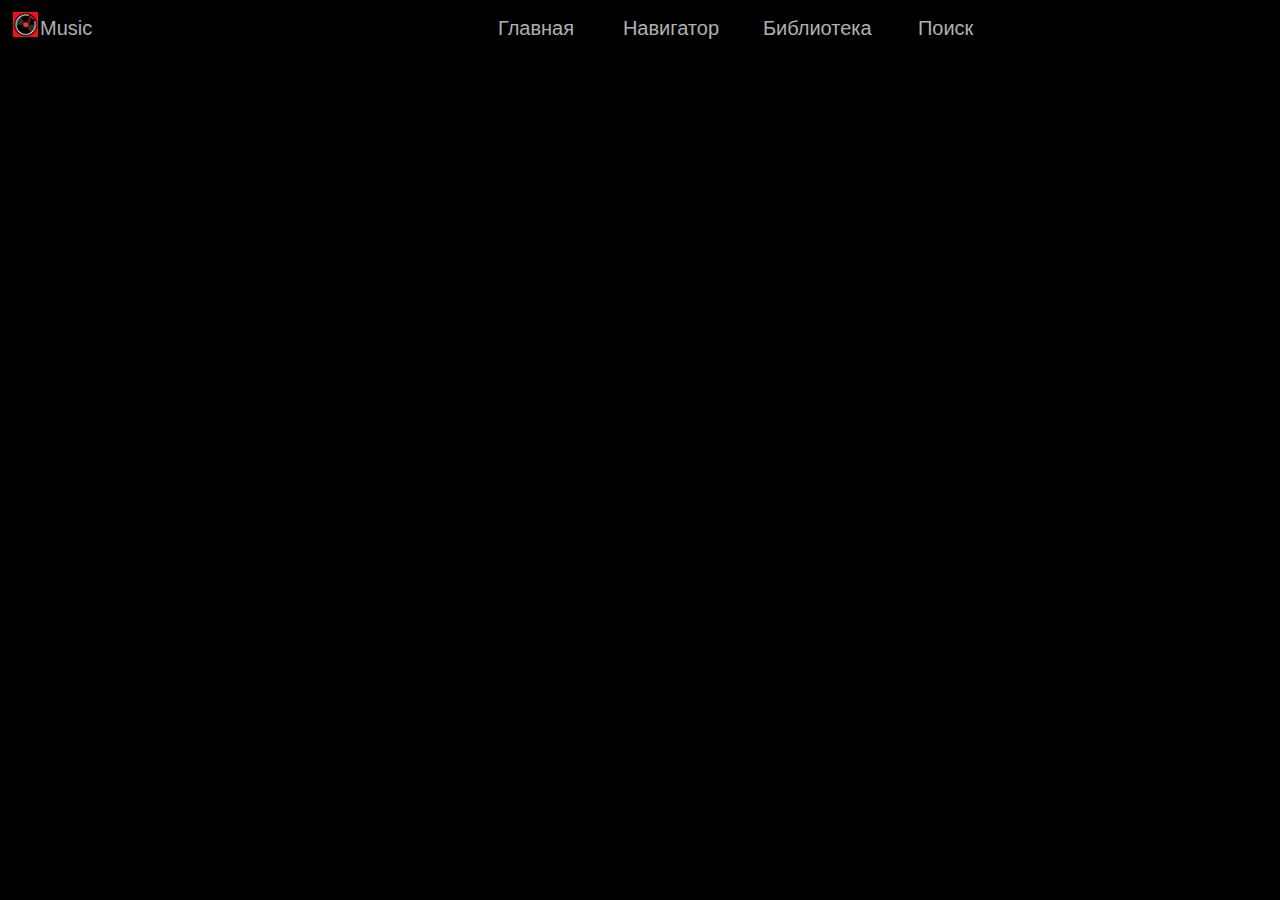
==== index.html @ 2d070429 "Added block navigato and Drop-list" ====
<!DOCTYPE html>
<html lang="en">
<head>
    <meta charset="UTF-8">
    <meta http-equiv="X-UA-Compatible" content="IE=edge">
    <meta name="viewport" content="width=device-width, initial-scale=1.0">
    <link rel="stylesheet" href="https://cdnjs.cloudflare.com/ajax/libs/font-awesome/5.15.2/css/all.min.css" integrity="sha512-HK5fgLBL+xu6dm/Ii3z4xhlSUyZgTT9tuc/hSrtw6uzJOvgRr2a9jyxxT1ely+B+xFAmJKVSTbpM/CuL7qxO8w==" crossorigin="anonymous" />
    <link rel="stylesheet" href="css/main.css">
    <title>Player-Music</title> 
</head>
<body>
    <!--Navigator-->
    <div class="wrapper">
        <div class="navigator">
            <div class="navigator-img">            
                <img src="img/player2.png" alt="player" width="25px" height="25px">
            </div>
            <div class="navigator-sections-text">
                <h3 class="navigator-title">Music</h3>
            </div>
            <div class="navigator-sections-centr">
                <div class="navigator-sections-centr-text">
                    <a class="link" href="index.html"><h3 class="navigator-title">Главная</h3></a>
                </div>
                <div class="navigator-sections-centr-text2">
                    <a class="link" href="navigator.html"><h3 class="navigator-title">Навигатор</h3></a>
                </div>
                <div class="navigator-sections-centr-text3">
                    <a class="link" href="library.html"><h3 class="navigator-title">Библиотека</h3></a>
                </div>
                <div class="navigator-sections-centr-text4">
                    <h3 class="navigator-title">Поиск</h3>
                </div>                
            </div>
            <div class="navigator-sections-right">
                <div class="drop-list">
                    <div class="menu"> 
                        <div>
                            <span class="main-icons"><i class="fas fa-user-circle"></i></span>                                      
                                <ul class="submenu">          
                                    <li class="title-list"><a class="title-text" href="#">Мой аккаунт</a></li>
                                    <li class="title-list3"><a class="title-text2" href="#">Укравпления аккаунтом</a></li>                    
                                    <li class="title-list"><i class="fas fa-user"></i><a class="title-text3" href="#">Мой аккаунт</a></li>
                                    <li class="title-list"><i class="fas fa-file-invoice-dollar"></i><a class="title-text4" href="#">Мой канал</a></li>
                                    <li class="title-list"><i class="fas fa-file-invoice"></i><a class="title-text5" href="#">Сменить аккаунт</a></li>
                                    <li class="title-list"><i class="fas fa-sign-out-alt"></i><a class="title-text6" href="#">Выйти</a></li>
                                    <li class="title-list"><i class="fas fa-cloud-download-alt"></i><a class="title-text7" href="#">Загрука музыки</a></li>
                                    <li class="title-list"><i class="fas fa-history"></i><a class="title-text8" href="#">История</a></li>
                                    <li class="title-list"><i class="fas fa-cogs"></i><a class="title-text9" href="#">Настройки</a></li>
                                    <li class="title-list"><i class="fas fa-hamsa"></i><a class="title-text10" href="#">Условия использования</a></li>
                                    <li class="title-list"><i class="fas fa-question-circle"></i><a class="title-text11" href="#">Справка</a></li>
                                    <li class="title-list2"><i class="fas fa-file-pdf"></i><a class="title-text12" href="#">Отправить отзыв</a></li>
                                </ul> 
                        </div>
                    </div>
                </div>
            </div>       
        </div> 
        <!--First Carousel-->
        <!--<div class="carousel">
            <div class="carousel-text">
              <h1>Все эти чувства</h1>  
            </div>
            <div class="carousel-block">
                <a class="corusel-link" href="mainhtml/carousel.html"><img src="" alt="photo"></a>
                <div class="carousel-block-text">
                    <a class="corusel-link2" href="mainhtml/carousel1.html"> <h4 class="feelings-description">Скоро рассвет, выхода нет</h4></a>
                </div>
                <div class="carousel-block-text2">
                    <p class="carousel-block-title">Замфори, Сплин, Nautilus <br>
                        Pompilius, Uma2rman...</p>
                </div>
            </div>

        </div> -->
    </div>
    
</body>
</html>
---- css/main.css ----
*{
    padding:0;
    margin:0;
    border:0;
    }
    *,*:before,*:after{
    -moz-box-sizing: border-box;
    -webkit-box-sizing: border-box;
    box-sizing: border-box;
    }
    :focus,:active{outline: none;}
    a:focus,a:active{outline: none;}
    
    nav,footer,header,aside{display: block;}
    
    html,body{
    height:100%;
    width: 100%;
    font-size: 100%;
    line-height: 1;
    font-size: 14px;
    -ms-text-size-adjust: 100%;
    -moz-text-size-adjust: 100%;
    -webkit-text-size-adjust: 100;
    }
    
    input, button, textarea {font-family:inherit;}
    
    input::-ms-clear{display: none;}
    button{cursor: pointer;}
    button::-moz-focus-inner{padding:0;border:0;}
    a, a:visited{text-decoration: none;}
    a:hover {text-decoration: none;}
    ul li {list-style: none;}
    img{vertical-align: top;}
    
    h1,h2,h3,h4,h5,h6{font-size:inherit;font-weight: 400;}


body {
    background-color: black;
    font-family: Arial, Helvetica, sans-serif;
}
.wrapper{
    min-height: 100%;
    grid-template: minmax(100px, auto) 1fr minmax(70px, auto) / 1 fr
}
.navigator {
    display: grid;
    grid-template: 1fr / 1fr minmax(auto, 40px) minmax(auto, 635px) minmax(auto, 1160px) minmax(auto, 40px) 1fr;
    
    
    
}
.navigator-sections-centr {
    display: grid;
    grid-template: 1fr / minmax(auto, 125px) minmax(auto, 140px) minmax(auto, 155px) minmax(auto, 125px) 1fr;
       
}
.navigator-img {
    grid-column: 2 / 3;
    padding: 12px 0 0 13px;

}
.navigator-img>img{
    
}
.navigator-title {
    padding: 18px 0 0 0;
    font-size: 20px;
    color: #B0B0B0;
}   
.navigator-sections-right {
    grid-column: 5 / 6;
    
}
.drop-list {
    padding: 10px 0 0 0;
}
.main-icons {
    color: tomato;
    font-size: 4ex;
}
.submenu {
    display: none;
    position: absolute;
    top: 40px;
    right: 0;
    border: solid 1px #808080;
    color : #DCDCDC;
    background: #202020;
    max-width: 16%;
}
li>i.fas {
    margin: 0 0 0 0;
    padding-left: 20px;
    font-size: 2.8ex;
    color    : #A8A8A8;
}
ul.submenu>li:nth-child(1) {
    margin: 0;
    padding: 13px 0 0 40px;
}

ul.submenu>li:nth-child(2) {
    margin: 0;
    padding: 15px 0 13px 40px;
    border-bottom: solid 1px #DCDCDC;
}

ul.submenu>li:nth-child(6) {
    border-bottom: solid 1px #DCDCDC;
}

.title-list {
    margin: 15px 0 0 0;
}

.title-list2 {
    margin: 15px 0 15px 0;  
}

.title-list {
    margin: 15px 0 0 0;
    
}

.title-text {
    text-decoration: none;
    margin: 0 0 0 30px;
}
.title-text:link {
    color: #DCDCDC;
}
.title-text:visited {
    color: #DCDCDC;
}

.title-text2 {
    text-decoration: none;
    margin: 0 0 0 30px;  
}

.title-text2:link {
    color: #DCDCDC;
}
.title-text2:visited {
    color: #DCDCDC;
}


.title-text3 {
    text-decoration: none;
    margin: 0 0 0 32px;  
}

.title-text3:link {
    color: #DCDCDC;
}
.title-text3:visited {
    color: #DCDCDC;
}

.title-text4 {
    text-decoration: none;
    margin: 0 0 0 34px;  
}

.title-text4:link {
    color: #DCDCDC;
}
.title-text4:visited {
    color: #DCDCDC;
}

.title-text5 {
    text-decoration: none;
    margin: 0 0 0 34px;  
}

.title-text5:link {
    color: #DCDCDC;
}
.title-text5:visited {
    color: #DCDCDC;
}

.title-text6 {
    text-decoration: none;
    margin: 0 0 0 29px;  
}

.title-text6:link {
    color: #DCDCDC;
}
.title-text6:visited {
    color: #DCDCDC;
}

.title-text7 {
    text-decoration: none;
    margin: 0 0 0 24px;  
}

.title-text7:link {
    color: #DCDCDC;
}
.title-text7:visited {
    color: #DCDCDC;
}

.title-text8 {
    text-decoration: none;
    margin: 0 0 0 29px;  
}

.title-text8:link {
    color: #DCDCDC;
}
.title-text8:visited {
    color: #DCDCDC;
}
.title-text9 {
    text-decoration: none;
    margin: 0 0 0 24px;  
}

.title-text9:link {
    color: #DCDCDC;
}
.title-text9:visited {
    color: #DCDCDC;
}

.title-text10 {
    text-decoration: none;
    margin: 0 0 0 29px;  
}

.title-text10:link {
    color: #DCDCDC;
}
.title-text10:visited {
    color: #DCDCDC;
}

.title-text11 {
    text-decoration: none;
    margin: 0 0 0 29px;  
}

.title-text11:link {
    color: #DCDCDC;
}
.title-text11:visited {
    color: #DCDCDC;
}

.title-text12 {
    text-decoration: none;
    margin: 0 0 0 34px;  
}

.title-text12:link {
    color: #DCDCDC;
}
.title-text12:visited {
    color: #DCDCDC;
}

.navigator-sections-right>.drop-list>.menu>div:hover>.submenu {
    display: block;
}

.title-list3 {
    margin: 15px 0 0 0;
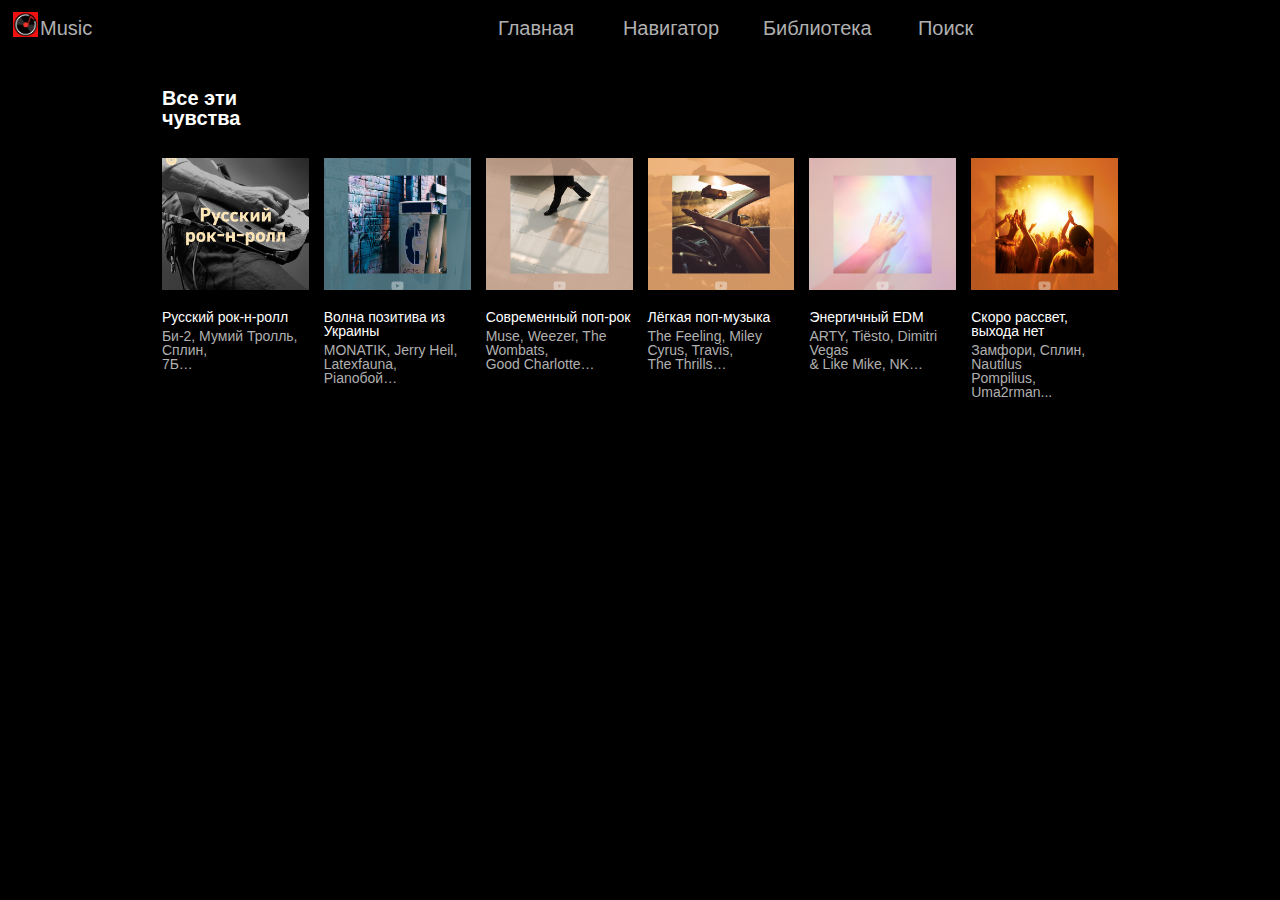
==== commit 1231523f: "added carousel1" ====
--- a/index.html
+++ b/index.html
@@ -29,7 +29,7 @@
                     <a class="link" href="library.html"><h3 class="navigator-title">Библиотека</h3></a>
                 </div>
                 <div class="navigator-sections-centr-text4">
-                    <h3 class="navigator-title">Поиск</h3>
+                   <a href="#"><h3 class="navigator-title" >Поиск</h3></a> 
                 </div>                
             </div>
             <div class="navigator-sections-right">
@@ -57,12 +57,75 @@
             </div>       
         </div> 
         <!--First Carousel-->
-        <!--<div class="carousel">
+        <div class="carousel">
             <div class="carousel-text">
               <h1>Все эти чувства</h1>  
             </div>
-            <div class="carousel-block">
-                <a class="corusel-link" href="mainhtml/carousel.html"><img src="" alt="photo"></a>
+            <div class="carousel1-block">
+                <div class="carousel1-img">
+                    <a class="corusel-link" href="mainhtml/carousel.html"><img src="img/unnamed1.jpg" alt="photo"></a>
+                </div>
+                <div class="carousel-block-text">
+                    <a class="corusel-link2" href="mainhtml/carousel1.html"> <h4>Русский рок-н-ролл</h4></a>
+                </div>
+                <div class="carousel-block-text2">
+                    <p class="carousel-block-title">Би-2, Мумий Тролль, ‎Сплин, <br>
+                        7Б…</p>
+                </div>
+            </div>
+            
+            <div class="carousel1-block1">
+                <div class="carousel1-img">
+                    <a class="corusel-link" href="mainhtml/carousel.html"><img src="img/unnamed.jpg" alt="photo"></a>
+                </div>
+                <div class="carousel1-block-text">
+                    <a class="corusel-link2" href="mainhtml/carousel1.html"> <h4>Волна позитива из Украины</h4></a>
+                </div>
+                <div class="carousel1-block-text2">
+                    <p class="carousel-block-title">MONATIK, Jerry Heil,<br> 
+                        Latexfauna, Pianoбой…</p>
+                </div>
+            </div>
+            <div class="carousel1-block2">
+                <div class="carousel1-img">
+                    <a class="corusel-link" href="mainhtml/carousel.html"><img src="img/unnamed 2.jpg" alt="photo"></a>
+                </div>
+                <div class="carousel-block-text">
+                    <a class="corusel-link2" href="mainhtml/carousel1.html"> <h4>Современный поп-рок</h4></a>
+                </div>
+                <div class="carousel-block-text2">
+                    <p class="carousel-block-title">Muse, Weezer, The Wombats,<br> 
+                        Good Charlotte…</p>
+                </div>
+            </div>
+            <div class="carousel1-block3">
+                <div class="carousel1-img">
+                    <a class="corusel-link" href="mainhtml/carousel.html"><img src="img/unnamed3.jpg" alt="photo"></a>
+                </div>
+                <div class="carousel-block-text">
+                    <a class="corusel-link2" href="mainhtml/carousel1.html"> <h4>Лёгкая поп-музыка</h4></a>
+                </div>
+                <div class="carousel-block-text2">
+                    <p class="carousel-block-title">The Feeling, Miley Cyrus, Travis,<br> 
+                        The Thrills…</p>
+                </div>
+            </div>
+           <div class="carousel1-block4">
+                <div class="carousel1-img">
+                    <a class="corusel-link" href="mainhtml/carousel.html"><img src="img/unnamed4.jpg" alt="photo"></a>
+                </div>
+                <div class="carousel-block-text">
+                    <a class="corusel-link2" href="mainhtml/carousel1.html"> <h4>Энергичный EDM</h4></a>
+                </div>
+                <div class="carousel-block-text2">
+                    <p class="carousel-block-title">ARTY, Tiësto, Dimitri Vegas <br>
+                        & Like Mike, NK…</p>
+                </div>
+            </div>
+            <div class="carousel1-block5">
+                <div class="carousel1-img">
+                    <a class="corusel-link" href="mainhtml/carousel.html"><img src="img/unnamed5.jpg" alt="photo"></a>
+                </div>
                 <div class="carousel-block-text">
                     <a class="corusel-link2" href="mainhtml/carousel1.html"> <h4 class="feelings-description">Скоро рассвет, выхода нет</h4></a>
                 </div>
@@ -70,9 +133,9 @@
                     <p class="carousel-block-title">Замфори, Сплин, Nautilus <br>
                         Pompilius, Uma2rman...</p>
                 </div>
-            </div>
+            </div>  -->    
 
-        </div> -->
+        </div> 
     </div>
     
 </body>
--- a/css/main.css
+++ b/css/main.css
@@ -268,9 +268,73 @@
     color: #DCDCDC;
 }
 
+
 .navigator-sections-right>.drop-list>.menu>div:hover>.submenu {
     display: block;
 }
 
-.title-list3 {
-    margin: 15px 0 0 0;+
+.navigator-title:hover {
+    color: white;
+}
+/** Carousel **/
+.carousel {
+    display: grid;
+    grid-template: minmax(auto, 120px) minmax(200px, 209px) / 1fr minmax(auto, 1fr) minmax(auto, 1fr) minmax(auto, 1fr) minmax(auto, 1fr) minmax(auto, 1fr) minmax(auto, 1fr) 1fr;
+    column-gap: 15px;
+}
+.carousel-text>h1 {
+    font-size: 20px;
+    color: white;
+    font-weight: 600;
+    padding: 50px 0 0 0;
+}
+.corusel-link2:link {
+    color: white;
+}
+.carousel-block-title {
+    padding: 5px 0 0 0;
+    color: #B0B0B0;
+}
+
+.corusel-link>img {
+    width: 100%;
+    height: 100%;
+    position: absolute;
+    top: 0;
+    left: 0; 
+    object-fit: cover;
+}
+
+.carousel1-img {
+    position: relative;
+    padding: 0 0 90% 0;
+    margin: 0 0 20px 0;   
+}
+.carousel1-block {
+    grid-column: 2 / 3;
+    grid-row: 2 / 3;
+}
+.carousel-text {
+    grid-column: 2 / 3;
+}
+.carousel1-block1 {
+    grid-row: 2 / 3;
+    grid-column: 3 / 4;
+}
+.carousel1-block2 {
+    grid-row: 2 / 3; 
+    grid-column: 4 / 5;
+}
+.carousel1-block3 {
+    grid-row: 2 / 3; 
+    grid-column: 5 / 6;
+}
+.carousel1-block4 {
+    grid-row: 2 / 3;  
+    grid-column: 6 / 7; 
+}
+.carousel1-block5 {
+    grid-row: 2 / 3; 
+    grid-column: 7 / 8; 
+}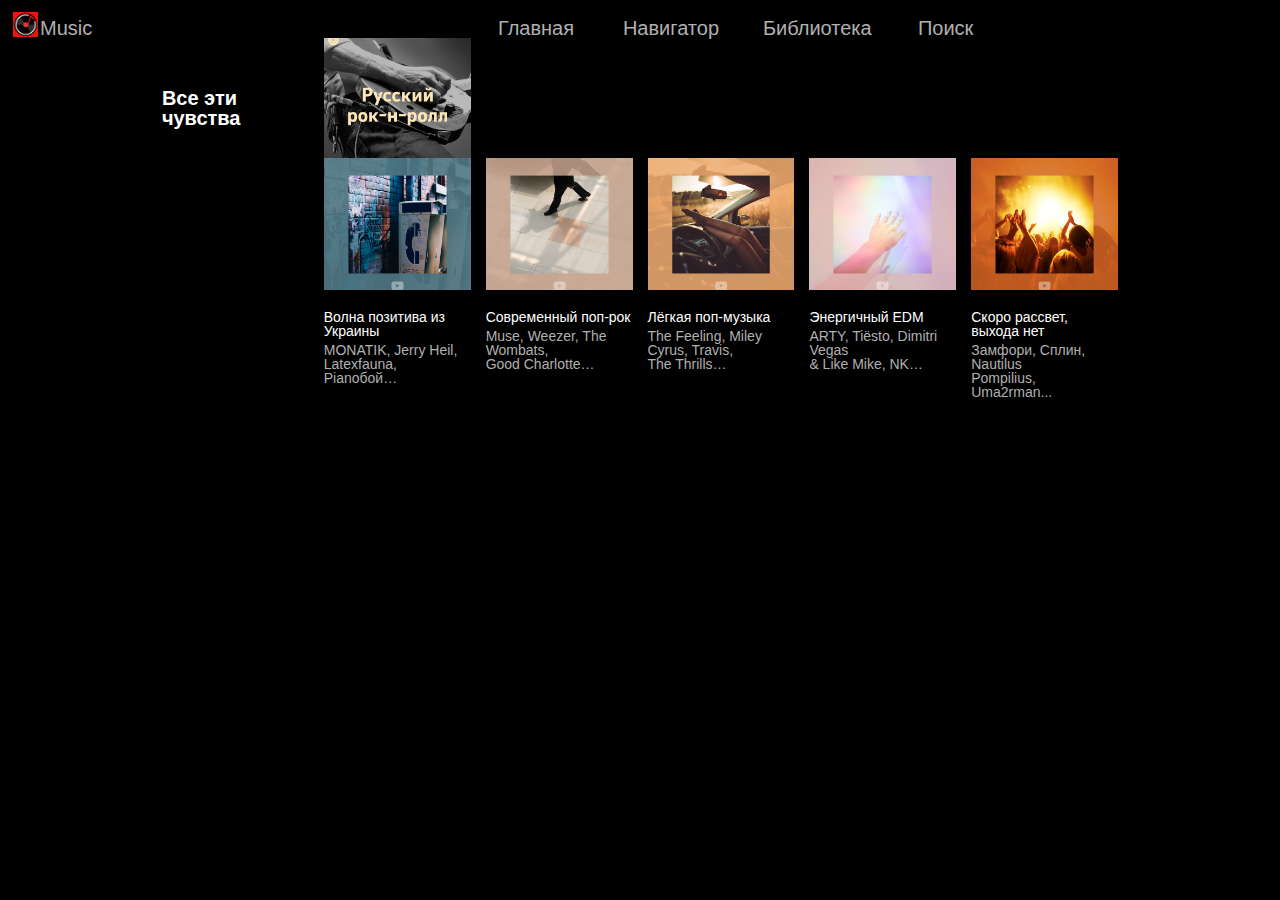
==== commit c7253424: "Added carousel" ====
--- a/index.html
+++ b/index.html
@@ -55,7 +55,7 @@
                     </div>
                 </div>
             </div>       
-        </div> 
+        </div>
         <!--First Carousel-->
         <div class="carousel">
             <div class="carousel-text">
--- a/css/main.css
+++ b/css/main.css
@@ -280,7 +280,7 @@
 /** Carousel **/
 .carousel {
     display: grid;
-    grid-template: minmax(auto, 120px) minmax(200px, 209px) / 1fr minmax(auto, 1fr) minmax(auto, 1fr) minmax(auto, 1fr) minmax(auto, 1fr) minmax(auto, 1fr) minmax(auto, 1fr) 1fr;
+    grid-template: minmax(auto, 120px) minmax(auto, 390px) / 1fr minmax(auto, 1fr) minmax(auto, 1fr) minmax(auto, 1fr) minmax(auto, 1fr) minmax(auto, 1fr) minmax(auto, 1fr) 1fr;
     column-gap: 15px;
 }
 .carousel-text>h1 {
@@ -296,8 +296,22 @@
     padding: 5px 0 0 0;
     color: #B0B0B0;
 }
-
-.corusel-link>img {
+/* .carousel1-img{
+    position: relative;
+    padding-bottom: 90%; /* задаёт высоту контейнера для 16:9 (если 4:3 — поставьте 75%) */
+    /* height: 0;
+    overflow: hidden;
+  }
+  .corusel-link>img {
+    position: absolute;
+    top: 0;
+    left: 0;
+    width: 100%;
+    height: 100%;
+    border-width: 0;
+    outline-width: 0;
+  } */
+ .corusel-link>img {
     width: 100%;
     height: 100%;
     position: absolute;
@@ -310,7 +324,7 @@
     position: relative;
     padding: 0 0 90% 0;
     margin: 0 0 20px 0;   
-}
+} */
 .carousel1-block {
     grid-column: 2 / 3;
     grid-row: 2 / 3;
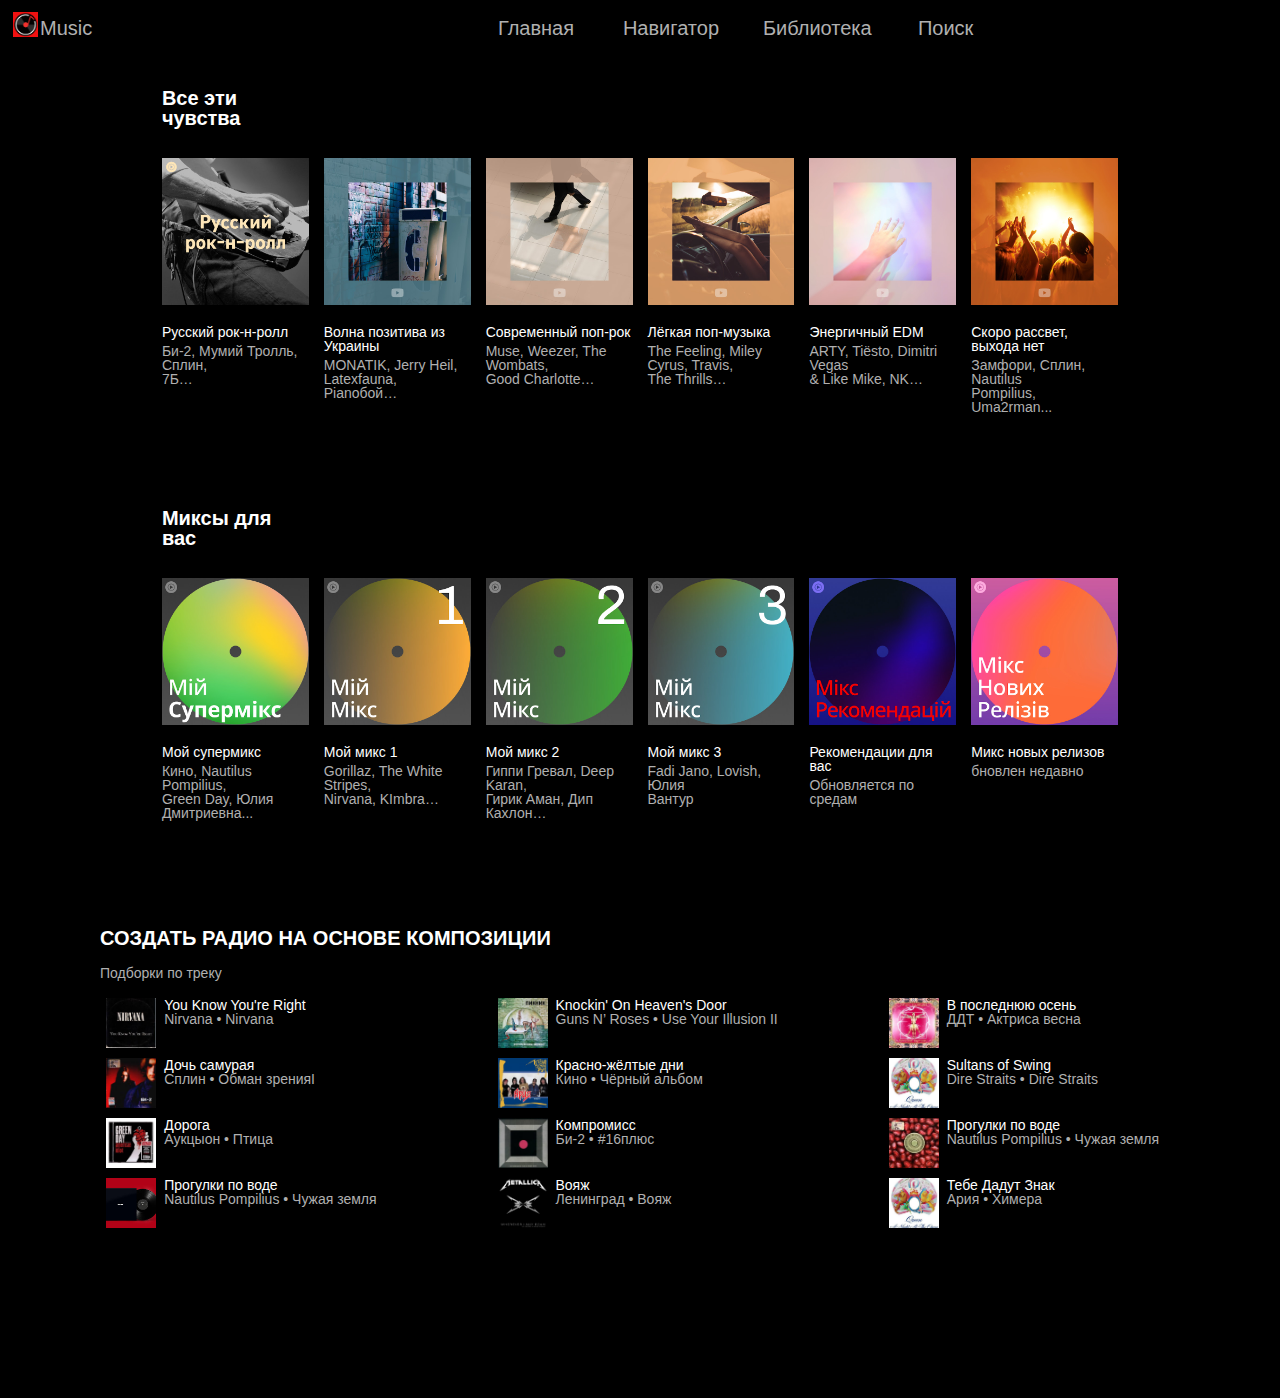
==== commit 4bd98097: "added carousel2 and carousel3" ====
--- a/index.html
+++ b/index.html
@@ -3,7 +3,7 @@
 <head>
     <meta charset="UTF-8">
     <meta http-equiv="X-UA-Compatible" content="IE=edge">
-    <meta name="viewport" content="width=device-width, initial-scale=1.0">
+    <meta name="viewport" content="width=device-width, initial-scale=1.0, shrink-to-fit=no">
     <link rel="stylesheet" href="https://cdnjs.cloudflare.com/ajax/libs/font-awesome/5.15.2/css/all.min.css" integrity="sha512-HK5fgLBL+xu6dm/Ii3z4xhlSUyZgTT9tuc/hSrtw6uzJOvgRr2a9jyxxT1ely+B+xFAmJKVSTbpM/CuL7qxO8w==" crossorigin="anonymous" />
     <link rel="stylesheet" href="css/main.css">
     <title>Player-Music</title> 
@@ -72,8 +72,7 @@
                     <p class="carousel-block-title">Би-2, Мумий Тролль, ‎Сплин, <br>
                         7Б…</p>
                 </div>
-            </div>
-            
+            </div>            
             <div class="carousel1-block1">
                 <div class="carousel1-img">
                     <a class="corusel-link" href="mainhtml/carousel.html"><img src="img/unnamed.jpg" alt="photo"></a>
@@ -127,15 +126,213 @@
                     <a class="corusel-link" href="mainhtml/carousel.html"><img src="img/unnamed5.jpg" alt="photo"></a>
                 </div>
                 <div class="carousel-block-text">
-                    <a class="corusel-link2" href="mainhtml/carousel1.html"> <h4 class="feelings-description">Скоро рассвет, выхода нет</h4></a>
+                    <a class="corusel-link2" href="mainhtml/carousel1.html"> <h4>Скоро рассвет, выхода нет</h4></a>
                 </div>
                 <div class="carousel-block-text2">
                     <p class="carousel-block-title">Замфори, Сплин, Nautilus <br>
                         Pompilius, Uma2rman...</p>
                 </div>
-            </div>  -->    
+            </div>  
 
-        </div> 
+        </div>
+        <!--Second Carousel-->
+         <div class="carousel2">
+            <div class="carousel-text">
+                <h1>Миксы для вас</h1>  
+            </div>
+              <div class="carousel1-block">
+                  <div class="carousel1-img">
+                      <a class="corusel-link" href="mainhtml/carousel.html"><img src="img/unnamed 6.jpg" alt="photo"></a>
+                  </div>
+                  <div class="carousel-block-text">
+                      <a class="corusel-link2" href="mainhtml/carousel1.html"> <h4>Мой супермикс</h4></a>
+                  </div>
+                  <div class="carousel-block-text2">
+                      <p class="carousel-block-title">Кино, Nautilus Pompilius, <br>
+                        Green Day, Юлия Дмитриевна...</p>
+                  </div>
+              </div>            
+              <div class="carousel1-block1">
+                  <div class="carousel1-img">
+                      <a class="corusel-link" href="mainhtml/carousel.html"><img src="img/unnamed 7.jpg" alt="photo"></a>
+                  </div>
+                  <div class="carousel1-block-text">
+                      <a class="corusel-link2" href="mainhtml/carousel1.html"> <h4>Мой микс 1</h4></a>
+                  </div>
+                  <div class="carousel1-block-text2">
+                      <p class="carousel-block-title">Gorillaz, The White Stripes,<br> 
+                        Nirvana, KImbra…</p>
+                  </div>
+              </div>
+              <div class="carousel1-block2">
+                  <div class="carousel1-img">
+                      <a class="corusel-link" href="mainhtml/carousel.html"><img src="img/unnamed 8.jpg" alt="photo"></a>
+                  </div>
+                  <div class="carousel-block-text">
+                      <a class="corusel-link2" href="mainhtml/carousel1.html"> <h4>Мой микс 2</h4></a>
+                  </div>
+                  <div class="carousel-block-text2">
+                      <p class="carousel-block-title">Гиппи Гревал, Deep Karan,<br> 
+                        Гирик Аман, Дип Кахлон…</p>
+                  </div>
+              </div>
+              <div class="carousel1-block3">
+                  <div class="carousel1-img">
+                      <a class="corusel-link" href="mainhtml/carousel.html"><img src="img/unnamed 9.jpg" alt="photo"></a>
+                  </div>
+                  <div class="carousel-block-text">
+                      <a class="corusel-link2" href="mainhtml/carousel1.html"> <h4>Мой микс 3</h4></a>
+                  </div>
+                  <div class="carousel-block-text2">
+                      <p class="carousel-block-title">Fadi Jano, Lovish, Юлия<br> 
+                        Вантур</p>
+                  </div>
+              </div>
+             <div class="carousel1-block4">
+                  <div class="carousel1-img">
+                      <a class="corusel-link" href="mainhtml/carousel.html"><img src="img/unnamed 10.jpg" alt="photo"></a>
+                  </div>
+                  <div class="carousel-block-text">
+                      <a class="corusel-link2" href="mainhtml/carousel1.html"> <h4>Рекомендации для вас</h4></a>
+                  </div>
+                  <div class="carousel-block-text2">
+                      <p class="carousel-block-title">Обновляется по средам</p>
+                  </div>
+              </div>
+              <div class="carousel1-block5">
+                  <div class="carousel1-img">
+                      <a class="corusel-link" href="mainhtml/carousel.html"><img src="img/unnamed 11.jpg" alt="photo"></a>
+                  </div>
+                  <div class="carousel-block-text">
+                      <a class="corusel-link2" href="mainhtml/carousel1.html"> <h4>Микс новых релизов</h4></a>
+                  </div>
+                  <div class="carousel-block-text2">
+                      <p class="carousel-block-title">бновлен недавно</p>
+                  </div>
+              </div>  
+        </div>
+        <!-- Third-Carousel-->
+        <div class="carousel3">
+            <div class="carousel3-text">
+                <div class="carousel3-text-title">
+                    <h1>СОЗДАТЬ РАДИО НА ОСНОВЕ КОМПОЗИЦИИ</h1>
+                </div>
+                <div class="carousel3-text-subtitle">  
+                    <p>Подборки по треку</p>
+                </div>
+            </div>
+            <div class="carousel3-content">
+                <div class="carousel3-block1">
+                    <div class="carousel3-img">
+                        <img src="img/нирвана1.1.jpg" alt="photo">
+                    </div>
+                    <div class="carousel3-title">
+                        <p>You Know You're Right</p> 
+                        <p>Nirvana • Nirvana</p>
+                    </div>
+                </div>
+                <div class="carousel3-block2">
+                    <div class="carousel3-img">
+                        <img src="img/пикни1.2.jpg" alt="photo">
+                    </div>
+                    <div class="carousel3-title">
+                        <p>Knockin' On Heaven's Door</p> 
+                        <p>Guns N’ Roses • Use Your Illusion II</p>
+                    </div>
+                </div>
+                <div class="carousel3-block3">
+                    <div class="carousel3-img">
+                        <img src="img/весёлые1.3.jpg" alt="photo">
+                    </div>
+                    <div class="carousel3-title">
+                        <p>В последнюю осень</p> 
+                        <p>ДДТ • Актриса весна</p>
+                    </div>
+                </div>
+                <div class="carousel3-block4">
+                    <div class="carousel3-img">
+                        <img src="img/Мо рок2.1.jpg" alt="photo">
+                    </div>
+                    <div class="carousel3-title">
+                        <p>Дочь самурая</p> 
+                        <p>Сплин • Обман зренияI</p>
+                    </div>
+                </div>
+                <div class="carousel3-block5">
+                    <div class="carousel3-img">
+                        <img src="img/Ангел2.2.jpg" alt="photo">
+                    </div>
+                    <div class="carousel3-title">
+                        <p>Красно-жёлтые дни</p> 
+                        <p>Кино • Чёрный альбом</p>
+                    </div>
+                </div>
+                <div class="carousel3-block6">
+                    <div class="carousel3-img">
+                        <img src="img/2.3.jpg" alt="photo">
+                    </div>
+                    <div class="carousel3-title">
+                        <p>Sultans of Swing</p> 
+                        <p>Dire Straits • Dire Straits</p>
+                    </div>
+                </div>
+                <div class="carousel3-block7">
+                    <div class="carousel3-img">
+                        <img src="img/holiday3.1.jpg" alt="photo">
+                    </div>
+                    <div class="carousel3-title">
+                        <p>Дорога</p> 
+                        <p>Аукцыон • Птица</p>
+                    </div>
+                </div>
+                <div class="carousel3-block8">
+                    <div class="carousel3-img">
+                        <img src="img/Голоса3.2.jpg" alt="photo">
+                    </div>
+                    <div class="carousel3-title">
+                        <p>Компромисс</p> 
+                        <p>Би-2 • #16плюс</p>
+                    </div>
+                </div>
+                <div class="carousel3-block9">
+                    <div class="carousel3-img">
+                        <img src="img/Выхода нет3.3.jpg" alt="photo">
+                    </div>
+                    <div class="carousel3-title">
+                        <p>Прогулки по воде</p> 
+                        <p>Nautilus Pompilius • Чужая земля</p>
+                    </div>
+                </div>
+                <div class="carousel3-block10">
+                    <div class="carousel3-img">
+                        <img src="img/кино4.1.jpg" alt="photo">
+                    </div>
+                    <div class="carousel3-title">
+                        <p>Прогулки по воде</p> 
+                        <p>Nautilus Pompilius • Чужая земля</p>
+                    </div>
+                </div>
+                <div class="carousel3-block11">
+                    <div class="carousel3-img">
+                        <img src="img/металика4.2.png" alt="photo">
+                    </div>
+                    <div class="carousel3-title">
+                        <p>Вояж</p> 
+                        <p>Ленинград • Вояж</p>
+                    </div>
+                </div>
+                <div class="carousel3-block12">
+                    <div class="carousel3-img">
+                        <img src="img/2.3.jpg" alt="photo">
+                    </div>
+                    <div class="carousel3-title">
+                        <p>Тебе Дадут Знак</p> 
+                        <p>Ария • Химера</p>
+                    </div>
+                </div>
+
+            </div>
+        </div>
     </div>
     
 </body>
--- a/css/main.css
+++ b/css/main.css
@@ -43,7 +43,7 @@
 }
 .wrapper{
     min-height: 100%;
-    grid-template: minmax(100px, auto) 1fr minmax(70px, auto) / 1 fr
+    grid-template: minmax(100px, auto) 1fr minmax(70px, auto)
 }
 .navigator {
     display: grid;
@@ -280,7 +280,7 @@
 /** Carousel **/
 .carousel {
     display: grid;
-    grid-template: minmax(auto, 120px) minmax(auto, 390px) / 1fr minmax(auto, 1fr) minmax(auto, 1fr) minmax(auto, 1fr) minmax(auto, 1fr) minmax(auto, 1fr) minmax(auto, 1fr) 1fr;
+    grid-template: minmax(auto, 120px) minmax(auto, 300px) / 1fr minmax(auto, 1fr) minmax(auto, 1fr) minmax(auto, 1fr) minmax(auto, 1fr) minmax(auto, 1fr) minmax(auto, 1fr) 1fr;
     column-gap: 15px;
 }
 .carousel-text>h1 {
@@ -322,9 +322,9 @@
 
 .carousel1-img {
     position: relative;
-    padding: 0 0 90% 0;
+    padding: 0 0 100% 0;
     margin: 0 0 20px 0;   
-} */
+} 
 .carousel1-block {
     grid-column: 2 / 3;
     grid-row: 2 / 3;
@@ -351,4 +351,146 @@
 .carousel1-block5 {
     grid-row: 2 / 3; 
     grid-column: 7 / 8; 
+}
+/**Second Carousel**/
+.carousel2 {
+    display: grid;
+    grid-template: minmax(auto, 120px) minmax(auto, 300px) / 1fr minmax(auto, 1fr) minmax(auto, 1fr) minmax(auto, 1fr) minmax(auto, 1fr) minmax(auto, 1fr) minmax(auto, 1fr) 1fr;
+    column-gap: 15px;
+}
+/** Third-Carousel **/
+
+.carousel3-text-title>h1 {
+    font-size: 20px;
+    color: white;
+    font-weight: 600;
+    padding: 50px 0 0 0;
+}
+.carousel3-text-subtitle>p {
+    color: #B0B0B0;
+}
+.carousel3 {
+    display: grid;
+    grid-template-rows: minmax(auto, 120px) minmax(auto, 400px);
+}
+.carousel3-text {
+    display: grid;
+    grid-template-columns: minmax(100px, 1fr) minmax(auto, 1655px);
+}
+.carousel3-text-title {
+    grid-column: 2 / 3;
+}
+.carousel3-text-subtitle {
+    grid-column: 2 / 3;
+}
+.carousel3-content {
+    display: grid;
+    grid-template-rows: repeat(4, minmax(auto, 50px));
+    grid-template-columns: 1fr minmax(auto, 285px) 1fr minmax(auto, 285px) 1fr minmax(auto, 285px) 1fr;
+    row-gap: 10px;
+}
+
+.carousel3-img>img {
+    width: 100%;
+    height: 100%;
+    position: absolute;
+    top: 0;
+    left: 0; 
+    object-fit: cover;
+}
+
+.carousel3-img {
+    position: relative;
+    padding: 0 0 100% 0;
+    margin: 0 0 20px 0;      
+}
+.carousel3-block1{
+    column-gap: 8px;
+    display: grid;
+    grid-template-columns:minmax(auto, 50px) minmax(auto, 1fr);
+    grid-column: 2 / 3;
+    grid-row: 1 / 2;
+}
+.carousel3-block2{
+    column-gap: 8px;
+    display: grid;
+    grid-template-columns:minmax(auto, 50px) minmax(auto, 1fr);
+    grid-column: 4 / 5;
+    grid-row: 1 / 2;
+}
+.carousel3-block3{
+    column-gap: 8px;
+    display: grid;
+    grid-template-columns:minmax(auto, 50px) minmax(auto, 1fr);
+    grid-column: 6 / 7;
+    grid-row: 1 / 2;
+}
+.carousel3-block4{
+    column-gap: 8px;
+    display: grid;
+    grid-template-columns:minmax(auto, 50px) minmax(auto, 1fr);
+    grid-column: 2 / 3;
+    grid-row: 2 / 3;
+}
+.carousel3-block5{
+    column-gap: 8px;
+    display: grid;
+    grid-template-columns:minmax(auto, 50px) minmax(auto, 1fr);
+    grid-column: 4 / 5;
+    grid-row: 2 / 3;
+}
+.carousel3-block6{
+    column-gap: 8px;
+    display: grid;
+    grid-template-columns:minmax(auto, 50px) minmax(auto, 1fr);
+    grid-column: 6 / 7;
+    grid-row: 2 / 3;
+}
+.carousel3-block7{
+    column-gap: 8px;
+    display: grid;
+    grid-template-columns:minmax(auto, 50px) minmax(auto, 1fr);
+    grid-column: 2 / 3;
+    grid-row: 3 / 4;
+}
+.carousel3-block8{
+    column-gap: 8px;
+    display: grid;
+    grid-template-columns:minmax(auto, 50px) minmax(auto, 1fr);
+    grid-column: 4 / 5;
+    grid-row: 3 / 4;
+}
+.carousel3-block9{
+    column-gap: 8px;
+    display: grid;
+    grid-template-columns:minmax(auto, 50px) minmax(auto, 1fr);
+    grid-column: 6 / 7;
+    grid-row: 3 / 4;
+}
+.carousel3-block10{
+    column-gap: 8px;
+    display: grid;
+    grid-template-columns:minmax(auto, 50px) minmax(auto, 1fr);
+    grid-column: 2 / 3;
+    grid-row: 4 / 5;
+}
+.carousel3-block11{
+    column-gap: 8px;
+    display: grid;
+    grid-template-columns:minmax(auto, 50px) minmax(auto, 1fr);
+    grid-column: 4 / 5;
+    grid-row: 4 / 5;
+}
+.carousel3-block12{
+    column-gap: 8px;
+    display: grid;
+    grid-template-columns:minmax(auto, 50px) minmax(auto, 1fr);
+    grid-column: 6 / 7;
+    grid-row: 4 / 5;
+}
+.carousel3-title>p:nth-child(2) {
+    color: #B0B0B0;
+}
+.carousel3-title>p {
+color: white;
 }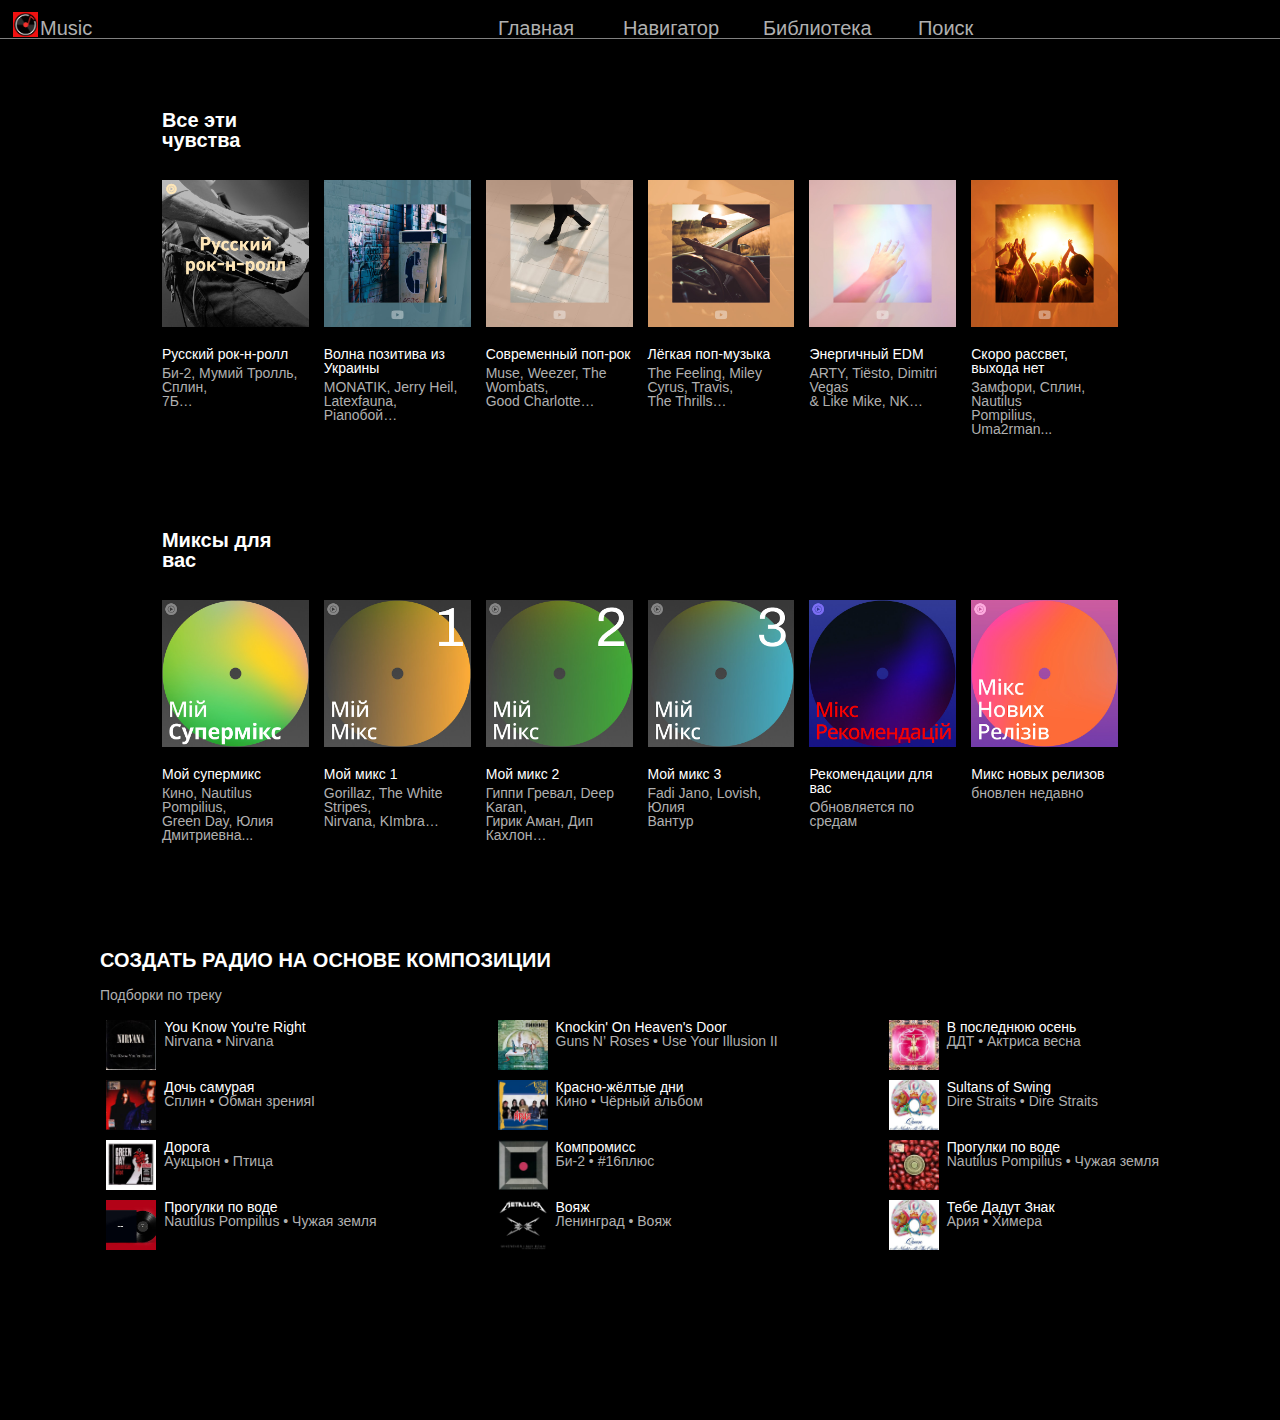
==== commit 9c597bb0: "Fixed positions, and added script" ====
--- a/index.html
+++ b/index.html
@@ -334,6 +334,7 @@
             </div>
         </div>
     </div>
+    <script src="script/main.js"></script>
     
 </body>
 </html>--- a/css/main.css
+++ b/css/main.css
@@ -38,6 +38,7 @@
 
 
 body {
+    margin-top: 60px;
     background-color: black;
     font-family: Arial, Helvetica, sans-serif;
 }
@@ -47,9 +48,18 @@
 }
 .navigator {
     display: grid;
+    background-color: black;
     grid-template: 1fr / 1fr minmax(auto, 40px) minmax(auto, 635px) minmax(auto, 1160px) minmax(auto, 40px) 1fr;
-    
-    
+    border-bottom: solid 1px #808080;
+    position: fixed;
+    top: 0;
+    right: 0;
+    left: 0;    
+    z-index: 100;
+
+   
+
+   
     
 }
 .navigator-sections-centr {
@@ -60,7 +70,7 @@
 .navigator-img {
     grid-column: 2 / 3;
     padding: 12px 0 0 13px;
-
+   
 }
 .navigator-img>img{
     
